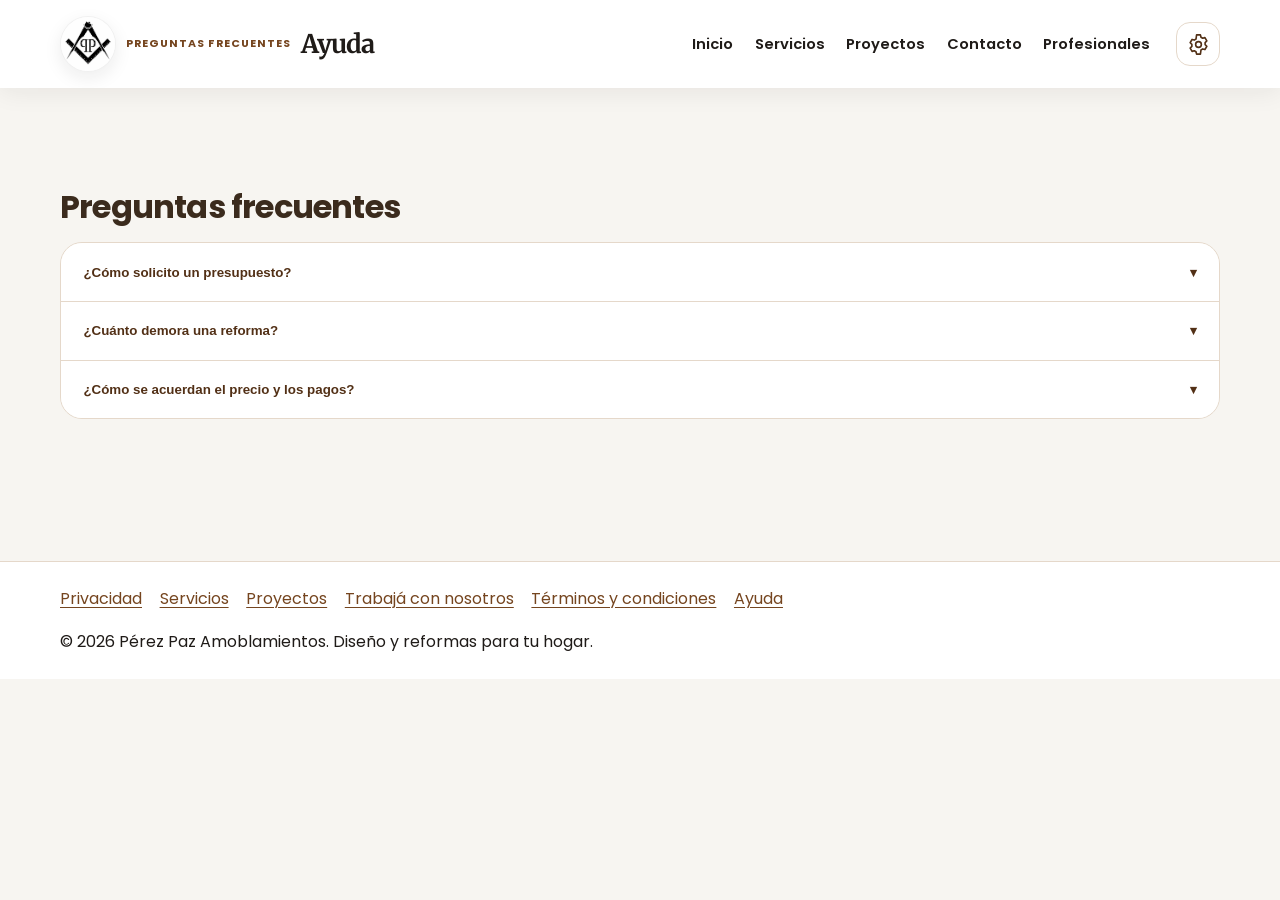
==== pages/ayuda.html @ 26d85ade "Add files via upload" ====
<!DOCTYPE html>
<html lang="es">
<head>
    <meta charset="UTF-8">
    <meta name="viewport" content="width=device-width, initial-scale=1.0"><script>(function(){try{if(localStorage.getItem('pp-theme')==='dark')document.documentElement.dataset.theme='dark'}catch(e){}})();</script>
    <title>Ayuda | Pérez Paz</title>
    <meta name="description" content="Ayuda y preguntas frecuentes de Pérez Paz Amoblamientos para reformas y muebles a medida.">
    <link rel="preconnect" href="https://fonts.googleapis.com">
    <link rel="preconnect" href="https://fonts.gstatic.com" crossorigin>
    <link href="https://fonts.googleapis.com/css2?family=Merriweather:ital,opsz,wght@0,18..144,300..900;1,18..144,300..900&family=Poppins:wght@400;500;600;700&display=swap" rel="stylesheet">
    <link rel="icon" href="../img/LOGO.png" type="image/png">
    <link rel="stylesheet" href="../CSS/style.css">
</head>
<body>
    <header class="site-header" aria-label="Navegación principal">
        <div class="container header-inner">
            <div class="branding">
                <img class="site-logo" src="../img/LOGO.png" alt="Logo de Pérez Paz" width="56" height="56" loading="eager" decoding="async">
                <p class="eyebrow">Preguntas frecuentes</p>
                <h1 class="Merriweather">Ayuda</h1>
            </div>
            <button class="nav-toggle" aria-expanded="false" aria-controls="mobileNav">
                <span class="sr-only">Abrir menú</span>
                <svg viewBox="0 0 24 24" fill="none" stroke="currentColor" stroke-width="2" stroke-linecap="round" stroke-linejoin="round" aria-hidden="true">
                    <path d="M4 7h16M4 12h16M4 17h16"></path>
                </svg>
            </button>
            <nav class="main-nav" aria-label="Navegación principal">
                <ul>
                    <li><a href="../index.html">Inicio</a></li>
                    <li><a href="./servicios.html">Servicios</a></li>
                    <li><a href="./proyectos.html">Proyectos</a></li>
                    <li><a href="./contactos.html">Contacto</a></li>
                    <li><a href="./profesionales.html">Profesionales</a></li>
                </ul>
            </nav>
        <button class="settings-trigger" type="button" aria-label="Abrir configuración" aria-controls="siteSettings" aria-expanded="false"><svg viewBox="0 0 24 24" fill="none" stroke="currentColor" stroke-width="1.7" stroke-linecap="round" stroke-linejoin="round" aria-hidden="true"><path d="M10 2h4l.6 2.4 1.8 1.1 2.3-.7 2 3.5-1.8 1.7v2.1l1.8 1.7-2 3.5-2.3-.7-1.8 1.1L14 22h-4l-.6-2.4-1.8-1.1-2.3.7-2-3.5 1.8-1.7v-2.1l-1.8-1.7 2-3.5 2.3.7 1.8-1.1L10 2Z"/><circle cx="12" cy="12" r="3"/></svg><span class="sr-only">Abrir configuración</span></button></div>
        <nav id="mobileNav" class="mobile-nav" aria-label="Navegación móvil">
            <ul>
                <li><a href="../index.html">Inicio</a></li>
                <li><a href="./servicios.html">Servicios</a></li>
                <li><a href="./proyectos.html">Proyectos</a></li>
                <li><a href="./contactos.html">Contacto</a></li>
                <li><a href="./profesionales.html">Profesionales</a></li>
            </ul>
        </nav>
    </header>
<div class="settings-backdrop" data-settings-close aria-hidden="true"></div>
<aside class="settings-panel" id="siteSettings" role="dialog" aria-modal="true" aria-hidden="true" aria-labelledby="settingsTitle" tabindex="-1">
  <div class="settings-panel-header"><div><p class="eyebrow">Preferencias del sitio</p><h2 id="settingsTitle">Configuración</h2></div><button class="settings-close" type="button" aria-label="Cerrar configuración"><svg viewBox="0 0 24 24" fill="none" stroke="currentColor" stroke-width="2" aria-hidden="true"><path d="m6 6 12 12M18 6 6 18"/></svg></button></div>
  <div class="settings-panel-body">
    <section class="settings-card" aria-labelledby="theme-heading"><div class="settings-icon" aria-hidden="true">◐</div><div class="settings-copy"><h3 id="theme-heading">Tema</h3><p>Cambiá entre la apariencia clara y la oscura.</p></div><label class="settings-control" for="theme-select"><span class="sr-only">Tema del sitio</span><select id="theme-select" name="theme"><option value="light">Claro</option><option value="dark">Oscuro</option></select></label></section>
    <section class="settings-card" aria-labelledby="language-heading"><div class="settings-icon" aria-hidden="true">文</div><div class="settings-copy"><h3 id="language-heading">Idioma</h3><p>Seleccioná el idioma de los textos del sitio.</p></div><label class="settings-control" for="language-select"><span class="sr-only">Idioma del sitio</span><select id="language-select" name="language"><option value="es">Español</option><option value="en">English</option></select></label></section>
    <section class="settings-card" aria-labelledby="text-size-heading"><div class="settings-icon" aria-hidden="true">Aa</div><div class="settings-copy"><h3 id="text-size-heading">Lectura</h3><p>Ajustá el tamaño del texto para leer con más comodidad.</p></div><label class="settings-control" for="text-size-select"><span class="sr-only">Tamaño del texto</span><select id="text-size-select" name="text-size"><option value="normal">Estándar</option><option value="large">Texto grande</option></select></label></section>
    <section class="settings-card" aria-labelledby="motion-heading"><div class="settings-icon" aria-hidden="true">◌</div><div class="settings-copy"><h3 id="motion-heading">Movimiento</h3><p>Reducí las animaciones y transiciones del sitio.</p></div><label class="settings-control settings-switch" for="motion-toggle"><span>Reducir animaciones</span><input id="motion-toggle" name="reduce-motion" type="checkbox"></label></section>
    <p id="settings-status" class="settings-status" role="status" aria-live="polite"></p>
  </div>
</aside>

    <main class="container page-content">
        <section class="faq-section reveal">
            <h2 class="section-title">Preguntas frecuentes</h2>
            <div class="accordion">
                <div class="accordion-item">
                    <button class="accordion-button" aria-expanded="false" aria-controls="faq1" id="faq1-btn">¿Cómo solicito un presupuesto?</button>
                    <div id="faq1" class="accordion-panel" role="region" aria-labelledby="faq1-btn">
                        <p>Completá el <a href="./contactos.html">formulario de contacto</a> y contanos qué ambiente querés renovar, las medidas aproximadas y tu zona. No hace falta incluir datos sensibles.</p>
                    </div>
                </div>
                <div class="accordion-item">
                    <button class="accordion-button" aria-expanded="false" aria-controls="faq2" id="faq2-btn">¿Cuánto demora una reforma?</button>
                    <div id="faq2" class="accordion-panel" role="region" aria-labelledby="faq2-btn">
                        <p>Depende del alcance, los materiales y la disponibilidad. El plazo estimado se informa en la propuesta antes de confirmar el trabajo.</p>
                    </div>
                </div>
                <div class="accordion-item">
                    <button class="accordion-button" aria-expanded="false" aria-controls="faq3" id="faq3-btn">¿Cómo se acuerdan el precio y los pagos?</button>
                    <div id="faq3" class="accordion-panel" role="region" aria-labelledby="faq3-btn">
                        <p>El precio, los impuestos aplicables y las etapas de pago deben quedar detallados en la propuesta escrita para cada proyecto. Consultanos si necesitás una modalidad específica.</p>
                    </div>
                </div>
            </div>
        </section>
    </main>
    <footer class="site-footer">
        <div class="container footer-inner">
            <div class="footer-links">
                <a href="./privacidad.html">Privacidad</a>
                <a href="./servicios.html">Servicios</a>
                <a href="./proyectos.html">Proyectos</a>
                <a href="./trabaja.html">Trabajá con nosotros</a>
                <a href="./terminos.html">Términos y condiciones</a>
                <a href="./ayuda.html">Ayuda</a>
            
                </div>
            <p>© 2026 Pérez Paz Amoblamientos. Diseño y reformas para tu hogar.</p>
        </div>
    </footer>
    <script src="../script.js"></script>
</body>
</html>
---- CSS/style.css ----
:root {
    --bg: #f4f1ed;
    --surface: #ffffff;
    --surface-alt: #fbf6f1;
    --text: #1f1b18;
    --muted: #5f5851;
    --accent: #824b20;
    --accent-dark: #5c3018;
    --border: #e4d3c3;
    --shadow: 0 24px 60px rgba(31, 26, 23, 0.1);
    --radius: 28px;
    --radius-sm: 18px;
    --max-width: 1160px;
    --transition: 0.28s ease;
}

/* Base styles */
* {
    box-sizing: border-box;
    margin: 0;
    padding: 0;
}

html {
    scroll-behavior: smooth;
}

body {
    font-family: 'Poppins', Arial, sans-serif;
    background-color: var(--bg);
    color: var(--text);
    line-height: 1.65;
}

img {
    max-width: 100%;
    display: block;
}

a {
    color: var(--accent);
    text-decoration: none;
}

a:hover,
a:focus-visible,
button:hover,
button:focus-visible {
    opacity: 0.92;
}

button {
    cursor: pointer;
}

.container {
    width: min(var(--max-width), calc(100% - 32px));
    margin: 0 auto;
}

/* Header */
.site-header {
    background: rgba(255, 255, 255, 0.96);
    backdrop-filter: blur(12px);
    box-shadow: 0 18px 50px rgba(31, 26, 23, 0.08);
    position: sticky;
    top: 0;
    z-index: 20;
}

.header-inner {
    display: flex;
    justify-content: space-between;
    align-items: center;
    gap: 1rem;
    padding: 18px 0;
}

.branding {
    display: flex;
    align-items: center;
    gap: 0.6rem;
}

.site-logo {
    width: 56px;
    height: 56px;
    display: inline-block;
    object-fit: cover;
    border-radius: 50%;
    flex-shrink: 0;
}

/* Mejora de visibilidad del logo en headers: fondo, borde y sombra */
.site-logo {
    background: #fff;
    border: 1px solid rgba(0,0,0,0.06);
    box-shadow: 0 6px 18px rgba(31,26,23,0.08);
}

.branding .eyebrow {
    display: inline-block;
    color: var(--accent);
    font-size: 0.85rem;
    font-weight: 700;
    letter-spacing: 0.12em;
    text-transform: uppercase;
}

.branding h1 {
    font-family: 'Merriweather', serif;
    font-size: 1.8rem;
    font-weight: 700;
    letter-spacing: -0.04em;
}

.main-nav {
    display: flex;
    align-items: center;
    gap: 1rem;
}

.main-nav ul {
    display: flex;
    align-items: center;
    gap: 1rem;
    list-style: none;
    margin: 0;
    padding: 0;
}

.main-nav a {
    display: inline-flex;
    padding: 0.75rem 1rem;
    border-radius: 999px;
    font-weight: 600;
    color: var(--text);
    transition: background var(--transition), transform var(--transition);
}

.main-nav a:hover,
.main-nav a:focus-visible {
    background: rgba(130, 75, 32, 0.12);
    transform: translateY(-1px);
}

.nav-toggle {
    display: none;
    border: none;
    background: transparent;
    color: var(--text);
    padding: 0.75rem;
}

.nav-toggle svg {
    width: 30px;
    height: 30px;
}

.mobile-nav {
    display: none;
}

.mobile-nav.open {
    display: block;
    padding: 1rem 0 1.5rem;
}

.mobile-nav ul {
    display: flex;
    flex-direction: column;
    gap: 0.75rem;
    list-style: none;
}

.mobile-nav a {
    display: block;
    background: var(--surface);
    padding: 0.95rem 1.2rem;
    border-radius: 999px;
    box-shadow: 0 10px 35px rgba(31, 26, 23, 0.05);
}

/* Hero */
.hero {
    display: grid;
    grid-template-columns: minmax(0, 1.2fr) minmax(320px, 1fr);
    gap: 2.5rem;
    align-items: center;
    padding: 80px 0;
}

.hero-copy h2 {
    font-size: clamp(2.4rem, 4vw, 3.6rem);
    line-height: 1.04;
    margin: 1rem 0;
}

.hero-copy p {
    max-width: 620px;
    margin-bottom: 1.75rem;
    color: var(--muted);
}

.hero-actions {
    display: flex;
    flex-wrap: wrap;
    gap: 1rem;
}

.hero-image {
    position: relative;
    border-radius: 32px;
    overflow: hidden;
    box-shadow: 0 28px 70px rgba(31, 26, 23, 0.16);
    max-height: 620px;
}

.hero-image::before {
    content: '';
    position: absolute;
    inset: 0;
    background: linear-gradient(180deg, rgba(255,255,255,0.02), rgba(31,26,23,0.14));
    pointer-events: none;
}

.hero-image img {
    width: 100%;
    height: auto;
    object-fit: cover;
}

.stats-grid {
    grid-template-columns: repeat(auto-fit, minmax(200px, 1fr));
    margin-top: 2rem;
}

.stat-card {
    padding: 28px 22px;
    text-align: center;
}

.stat-card strong {
    display: block;
    font-size: 2rem;
    margin-bottom: 0.45rem;
}

.stat-card span {
    color: var(--muted);
}

/* Sections */
.section-title,
.services h2,
.promociones h2,
.about h2,
.testimonials h2,
.page-intro h2,
.process-card h2,
.info-section h2,
.blog-header h1,
.faq-section h2 {
    margin-bottom: 1rem;
    font-size: 2rem;
    color: #3b2b1d;
}

.section-title {
    font-size: clamp(1.75rem, 2.5vw, 2.5rem);
}

.services,
.promociones,
.about,
.testimonials,
.page-content,
.process-section,
.info-section,
.stats,
.projects,
.expertise,
.blog-section,
.faq-section {
    padding: 50px 0;
}

.service-grid,
.promociones-grid,
.testimonial-grid,
.team-grid,
.contact-grid,
.stats-grid,
.project-grid,
.expertise-grid,
.blog-grid {
    display: grid;
    gap: 1.25rem;
}

.service-grid,
.project-grid,
.promociones-grid,
.blog-grid {
    grid-template-columns: repeat(auto-fit, minmax(240px, 1fr));
}

.testimonial-grid,
.team-grid,
.expertise-grid {
    grid-template-columns: repeat(auto-fit, minmax(260px, 1fr));
}

.service-card,
.card,
.team-card,
.contact-card,
.testimonial,
.process-card,
.stat-card,
.project-card,
.feature,
.blog-card {
    background: var(--surface);
    border-radius: var(--radius);
    padding: 28px;
    box-shadow: var(--shadow);
    transition: transform var(--transition), box-shadow var(--transition);
}

.service-card:hover,
.card:hover,
.team-card:hover,
.contact-card:hover,
.project-card:hover,
.blog-card:hover {
    transform: translateY(-4px);
}

.service-card h3,
.card h3,
.team-card h3,
.contact-card h2,
.process-card h2,
.project-card h3,
.feature strong,
.blog-card h3 {
    margin-bottom: 0.75rem;
    color: var(--accent);
}

.card img,
.project-card img,
.blog-card img {
    border-radius: 16px;
    margin-bottom: 1rem;
    height: 180px;
    object-fit: cover;
}

.card p,
.service-card p,
.team-card p,
.testimonial p,
.about-copy p,
.page-intro p,
.process-card li,
.process-card ul,
.info-section p,
.stat-card span,
.contact-card address,
.form-note,
.blog-card p,
.blog-card time {
    color: var(--muted);
}

.about {
    display: grid;
    grid-template-columns: minmax(0, 1fr) minmax(320px, 520px);
    gap: 2rem;
    align-items: center;
}

.about-copy p {
    margin-bottom: 1rem;
}

.about-features,
.expertise-grid {
    display: grid;
    gap: 1rem;
}

.feature {
    background: var(--surface-alt);
    border-radius: var(--radius-sm);
    padding: 26px;
}

.feature strong,
.stat-card strong {
    display: block;
    margin-bottom: 0.75rem;
    color: var(--accent-dark);
}

.testimonial {
    display: flex;
    flex-direction: column;
    justify-content: space-between;
}

.testimonial footer {
    margin-top: 1.5rem;
    font-weight: 700;
    color: var(--accent);
}

.page-content {
    padding-bottom: 60px;
}

.page-intro {
    margin-bottom: 2rem;
}

.page-intro p {
    max-width: 760px;
}

.contact-grid,
.process-section {
    grid-template-columns: repeat(auto-fit, minmax(280px, 1fr));
}

.contact-form label {
    display: grid;
    gap: 0.5rem;
    margin-bottom: 1rem;
    font-weight: 600;
}

.contact-form fieldset {
    border: 1px solid var(--border);
    border-radius: var(--radius);
    padding: 1.25rem;
    background: var(--surface-alt);
}

.contact-form legend {
    font-weight: 700;
    color: var(--accent-dark);
    padding: 0 0.5rem;
}

.contact-form input,
.contact-form textarea,
.contact-form select {
    width: 100%;
    border: 1px solid #d7c6b4;
    border-radius: 12px;
    padding: 0.95rem 1rem;
    background: #fff;
}

.contact-form textarea {
    resize: vertical;
}

address {
    font-style: normal;
    line-height: 1.8;
}

.form-note {
    margin-bottom: 1rem;
    color: var(--accent-dark);
}

.button {
    display: inline-flex;
    align-items: center;
    justify-content: center;
    padding: 0.95rem 1.6rem;
    border-radius: 999px;
    border: 1px solid transparent;
    font-weight: 700;
    transition: transform var(--transition), box-shadow var(--transition), background var(--transition);
}

.button:hover {
    transform: translateY(-1px);
    box-shadow: 0 14px 32px rgba(31, 26, 23, 0.12);
}

.button.primary {
    background: var(--accent);
    color: #ffffff;
}

.button.secondary {
    background: var(--surface);
    color: var(--accent);
    border-color: var(--accent);
}

.button:focus-visible,
.main-nav a:focus-visible {
    outline: 3px solid rgba(130, 75, 32, 0.18);
    outline-offset: 3px;
}

.process-card ol,
.process-card ul {
    margin-top: 1rem;
    padding-left: 1.25rem;
    color: var(--muted);
}

.process-card li {
    margin-bottom: 0.85rem;
}

.stat-card {
    text-align: center;
}

.stat-card strong {
    font-size: 2rem;
}

.info-section {
    background: var(--surface-alt);
    border-radius: var(--radius);
    padding: 32px;
}

.site-footer {
    background: var(--surface);
    border-top: 1px solid var(--border);
}

.footer-inner {
    display: flex;
    justify-content: space-between;
    align-items: center;
    gap: 1rem;
    padding: 24px 0;
    flex-wrap: wrap;
}

.footer-links {
    display: flex;
    gap: 1rem;
    flex-wrap: wrap;
}

.footer-links a {
    color: var(--accent);
}

/* Blog filters */
.filter-bar {
    display: flex;
    flex-wrap: wrap;
    gap: 0.75rem;
    margin-bottom: 1.5rem;
}

.filter-button {
    background: var(--surface);
    border: 1px solid var(--border);
    border-radius: 999px;
    padding: 0.85rem 1.2rem;
    cursor: pointer;
    color: var(--text);
    transition: background var(--transition), transform var(--transition);
}

.filter-button.active,
.filter-button:hover {
    background: var(--accent);
    color: #fff;
    transform: translateY(-1px);
}

.blog-card.hidden,
.team-card.hidden,
.project-card.hidden,
.card.hidden,
.service-card.hidden {
    display: none;
}

/* Accordion */
.accordion {
    border: 1px solid var(--border);
    border-radius: var(--radius);
    overflow: hidden;
}

.accordion-item + .accordion-item {
    border-top: 1px solid var(--border);
}

.accordion-button {
    width: 100%;
    background: var(--surface);
    border: none;
    padding: 1.2rem 1.4rem;
    text-align: left;
    font-weight: 700;
    color: var(--accent-dark);
    cursor: pointer;
    display: flex;
    justify-content: space-between;
    align-items: center;
}

.accordion-button::after {
    content: '▾';
    transition: transform var(--transition);
}

.accordion-button[aria-expanded="true"]::after {
    transform: rotate(180deg);
}

.accordion-panel {
    max-height: 0;
    overflow: hidden;
    transition: max-height 0.35s ease;
    padding: 0 1.4rem;
    background: var(--surface-alt);
}

.accordion-panel p {
    padding: 1rem 0;
}

/* Reveal animations */
.reveal {
    opacity: 0;
    transform: translateY(30px);
    transition: opacity 0.7s ease, transform 0.7s ease;
}

.reveal.visible {
    opacity: 1;
    transform: translateY(0);
}

/* Responsive layout */
@media (max-width: 860px) {
    .header-inner {
        flex-direction: column;
        align-items: flex-start;
    }

    .hero,
    .about,
    .contact-grid,
    .service-grid,
    .promociones-grid,
    .testimonial-grid,
    .team-grid,
    .process-section,
    .expertise-grid,
    .stats-grid,
    .project-grid,
    .blog-grid {
        grid-template-columns: 1fr;
    }

    .hero-image {
        order: -1;
    }

    .nav-toggle {
        display: inline-flex;
    }

    .main-nav {
        display: none;
    }

    .mobile-nav {
        display: none;
    }

    .mobile-nav.open {
        display: block;
    }
}

@media (max-width: 560px) {
    .button {
        width: 100%;
    }
}

/* Ajustes de lanzamiento: jerarquía, lectura, navegación y controles táctiles */
:root {
    --bg: #f7f5f1;
    --surface-alt: #f3ede6;
    --accent: #75451f;
    --accent-dark: #523016;
    --border: #e5d8ca;
    --shadow: 0 14px 38px rgba(31, 26, 23, 0.075);
    --radius: 22px;
}

html { scroll-padding-top: 100px; }
body { min-width: 320px; }
a { text-underline-offset: 0.18em; }
a:focus-visible, button:focus-visible, input:focus-visible, select:focus-visible, textarea:focus-visible {
    outline: 3px solid #b87940;
    outline-offset: 3px;
}
.sr-only {
    position: absolute; width: 1px; height: 1px; padding: 0; margin: -1px;
    overflow: hidden; clip: rect(0, 0, 0, 0); white-space: nowrap; border: 0;
}
.site-header { box-shadow: 0 4px 24px rgba(31, 26, 23, 0.07); }
.header-inner { min-height: 88px; padding: 12px 0; }
.branding { min-width: 0; }
.branding h1 { font-size: clamp(1.15rem, 2vw, 1.65rem); line-height: 1.2; }
.branding .eyebrow { font-size: 0.68rem; letter-spacing: 0.1em; }
.main-nav ul { gap: 0.25rem; }
.main-nav a { padding: 0.65rem 0.8rem; font-size: 0.92rem; }
.nav-toggle { margin-left: auto; border-radius: 12px; }
.hero { padding: clamp(42px, 7vw, 84px) 0; }
.hero-copy h2 { max-width: 760px; letter-spacing: -0.035em; }
.hero-image { width: 100%; }
.hero-image img { aspect-ratio: 4 / 3; object-fit: cover; }
.section-title, .services h2, .promociones h2, .about h2, .testimonials h2,
.page-intro h2, .process-card h2, .info-section h2, .faq-section h2 {
    line-height: 1.2;
    letter-spacing: -0.025em;
}
.page-intro { padding: clamp(12px, 3vw, 32px) 0 0; }
.page-intro p { font-size: 1.05rem; }
.service-card, .card, .team-card, .contact-card, .testimonial, .process-card,
.stat-card, .project-card, .feature, .blog-card { height: 100%; }
.service-card p, .project-card p, .process-card p { color: var(--muted); }
.contact-form label { line-height: 1.5; }
.contact-form input, .contact-form textarea, .contact-form select { font: inherit; }
.contact-form input[type="checkbox"] { width: 1.15rem; height: 1.15rem; accent-color: var(--accent); }
.contact-form label.privacy-consent { display: flex; align-items: flex-start; gap: 0.7rem; font-weight: 400; }
.contact-form label.privacy-consent input[type="checkbox"] { flex: 0 0 1.15rem; width: 1.15rem; height: 1.15rem; margin-top: 0.2rem; }
.contact-form label.privacy-consent span { min-width: 0; line-height: 1.55; }
.contact-form label.privacy-consent a { display: inline; white-space: normal; }
.contact-form button:disabled { opacity: 0.72; cursor: wait; }
.form-note { line-height: 1.55; }
.site-footer { margin-top: 2rem; }
.footer-inner { align-items: flex-start; }
.footer-links { gap: 0.5rem 1.1rem; }
.footer-links a { text-decoration: underline; text-underline-offset: 0.2em; }
.mobile-nav { background: var(--surface); border-top: 1px solid var(--border); }
.mobile-nav ul { width: min(var(--max-width), calc(100% - 32px)); margin: 0 auto; }
.mobile-nav a { border-radius: 12px; box-shadow: none; }
.accordion-button { min-height: 56px; gap: 1rem; line-height: 1.45; }
.accordion-panel[role="region"] { color: var(--muted); }

@media (max-width: 860px) {
    .header-inner { flex-direction: row; align-items: center; flex-wrap: wrap; }
    .branding { flex: 1; }
    .nav-toggle { display: inline-flex; align-items: center; justify-content: center; }
    .main-nav { display: none; }
    .mobile-nav.open { display: block; padding: 0.75rem 0 1rem; }
    .hero { grid-template-columns: 1fr; gap: 1.5rem; }
    .hero-copy { order: 0; }
    .hero-image { order: 1; max-height: none; }
}
@media (max-width: 560px) {
    .container { width: min(var(--max-width), calc(100% - 28px)); }
    .site-logo { width: 46px; height: 46px; }
    .hero-copy h2 { font-size: clamp(2.15rem, 10vw, 3rem); }
    .hero-actions { display: grid; }
    .services, .promociones, .about, .testimonials, .page-content,
    .process-section, .info-section, .stats, .projects, .expertise, .faq-section { padding: 32px 0; }
    .service-card, .card, .team-card, .contact-card, .testimonial, .process-card,
    .stat-card, .project-card, .feature, .blog-card { padding: 22px; border-radius: 18px; }
    .info-section { padding: 24px; }
    .footer-inner { padding: 22px 0; }
    .footer-links { gap: 0.7rem 1rem; }
    .contact-form fieldset { padding: 1rem; }
}
@media (prefers-reduced-motion: reduce) {
    *, *::before, *::after { scroll-behavior: auto !important; animation-duration: 0.01ms !important; animation-iteration-count: 1 !important; transition-duration: 0.01ms !important; }
    .reveal { opacity: 1; transform: none; }
}

/* Configuración y tema oscuro */
.settings-page { max-width: 860px; }
.settings-card {
    display: grid;
    grid-template-columns: auto minmax(0, 1fr) minmax(150px, 210px);
    align-items: center;
    gap: 1.25rem;
    margin: 1rem 0;
    padding: 1.5rem;
    border: 1px solid var(--border);
    border-radius: var(--radius);
    background: var(--surface);
    box-shadow: var(--shadow);
}
.settings-icon {
    display: grid;
    width: 48px;
    height: 48px;
    place-items: center;
    border-radius: 15px;
    background: var(--surface-alt);
    color: var(--accent);
    font-size: 1.35rem;
    font-weight: 700;
}
.settings-copy h2 { margin-bottom: 0.25rem; color: var(--accent-dark); font-size: 1.2rem; }
.settings-copy p, .settings-status { color: var(--muted); }
.settings-control select {
    width: 100%;
    min-height: 48px;
    padding: 0.65rem 2.25rem 0.65rem 0.85rem;
    border: 1px solid var(--border);
    border-radius: 12px;
    background: var(--surface);
    color: var(--text);
    font: inherit;
}
.settings-status { min-height: 1.6rem; margin: 1rem 0; }
.settings-back { margin-top: 1.5rem; }

:root[data-theme="dark"] {
    color-scheme: dark;
    --bg: #171513;
    --surface: #24211e;
    --surface-alt: #2e2924;
    --text: #f4eee7;
    --muted: #c8bdb2;
    --accent: #e0a66e;
    --accent-dark: #f0c596;
    --border: #4b4037;
    --shadow: 0 16px 42px rgba(0, 0, 0, 0.24);
}
:root[data-theme="dark"] .site-header { background: rgba(36, 33, 30, 0.96); }
:root[data-theme="dark"] .main-nav a { color: var(--text); }
:root[data-theme="dark"] .section-title,
:root[data-theme="dark"] .services h2,
:root[data-theme="dark"] .about h2,
:root[data-theme="dark"] .testimonials h2,
:root[data-theme="dark"] .page-intro h2,
:root[data-theme="dark"] .process-card h2,
:root[data-theme="dark"] .info-section h2,
:root[data-theme="dark"] .faq-section h2 { color: var(--accent-dark); }
:root[data-theme="dark"] .contact-form input,
:root[data-theme="dark"] .contact-form textarea,
:root[data-theme="dark"] .contact-form select { background: #171513; color: var(--text); border-color: var(--border); }
:root[data-theme="dark"] .button.secondary { background: var(--surface); color: var(--accent); border-color: var(--accent); }
:root[data-theme="dark"] .mobile-nav { background: var(--surface); border-color: var(--border); }
:root[data-theme="dark"] .mobile-nav a { background: var(--surface-alt); color: var(--text); }
:root[data-theme="dark"] .accordion-button { background: var(--surface); color: var(--accent-dark); }
:root[data-theme="dark"] .accordion-panel { background: var(--surface-alt); }
:root[data-theme="dark"] .contact-form fieldset { background: var(--surface-alt); border-color: var(--border); }
:root[data-theme="dark"] .contact-form legend { color: var(--accent-dark); }

@media (max-width: 600px) {
    .settings-card { grid-template-columns: auto minmax(0, 1fr); gap: 0.9rem; padding: 1.2rem; }
    .settings-control { grid-column: 1 / -1; }
    .settings-control select { min-height: 52px; }
}

/* Configuración en panel lateral */
.settings-trigger, .settings-close {
    display: inline-grid;
    flex: 0 0 auto;
    width: 44px;
    height: 44px;
    place-items: center;
    border: 1px solid var(--border);
    border-radius: 14px;
    background: var(--surface);
    color: var(--accent-dark);
    transition: background var(--transition), transform var(--transition), border-color var(--transition);
}
.settings-trigger:hover, .settings-close:hover { background: var(--surface-alt); transform: translateY(-1px); }
.settings-trigger svg { width: 23px; height: 23px; }
.settings-close svg { width: 21px; height: 21px; }
.settings-backdrop {
    position: fixed;
    inset: 0;
    z-index: 40;
    background: rgba(25, 21, 18, 0.38);
    opacity: 0;
    visibility: hidden;
    transition: opacity 0.25s ease, visibility 0.25s ease;
    backdrop-filter: blur(2px);
}
.settings-backdrop.is-open { opacity: 1; visibility: visible; }
.settings-panel {
    position: fixed;
    z-index: 41;
    inset: 0 0 0 auto;
    display: flex;
    flex-direction: column;
    width: min(440px, 100%);
    height: 100vh;
    height: 100dvh;
    padding: clamp(1.25rem, 4vw, 2rem);
    border-left: 1px solid var(--border);
    background: var(--bg);
    color: var(--text);
    box-shadow: -18px 0 55px rgba(31, 26, 23, 0.18);
    transform: translateX(105%);
    visibility: hidden;
    transition: transform 0.3s ease, visibility 0.3s ease;
    overflow-y: auto;
    overscroll-behavior: contain;
}
.settings-panel.is-open { transform: translateX(0); visibility: visible; }
.settings-panel-header { display: flex; justify-content: space-between; align-items: center; gap: 1rem; padding-bottom: 1.3rem; border-bottom: 1px solid var(--border); }
.settings-panel-header .eyebrow { margin-bottom: 0.2rem; color: var(--accent); font-size: 0.72rem; font-weight: 700; letter-spacing: 0.1em; text-transform: uppercase; }
.settings-panel-header h2 { margin: 0; color: var(--text); font-family: 'Merriweather', serif; font-size: 1.55rem; }
.settings-panel-body { display: grid; gap: 0.9rem; padding-top: 1.25rem; }
.settings-panel .settings-card { grid-template-columns: 44px minmax(0, 1fr); gap: 0.8rem 1rem; margin: 0; padding: 1rem; border-radius: 18px; box-shadow: 0 8px 22px rgba(31, 26, 23, 0.055); }
.settings-panel .settings-icon { width: 44px; height: 44px; grid-row: span 2; border-radius: 13px; }
.settings-panel .settings-copy h3 { margin: 0 0 0.2rem; color: var(--accent-dark); font-size: 1.06rem; }
.settings-panel .settings-copy p { margin: 0; font-size: 0.88rem; line-height: 1.5; }
.settings-panel .settings-control { grid-column: 2; }
.settings-panel .settings-control select { min-height: 46px; }
.settings-panel .settings-switch { display: flex; align-items: center; justify-content: space-between; gap: 0.75rem; color: var(--text); font-size: 0.88rem; line-height: 1.4; }
.settings-panel .settings-switch input { width: 1.2rem; height: 1.2rem; flex: 0 0 auto; margin: 0; accent-color: var(--accent); }
.settings-panel .settings-status { min-height: 1.5rem; margin: 0.1rem 0; font-size: 0.9rem; }
html[data-text-size="large"] body { font-size: 1.1rem; }
html[data-motion="reduce"] *, html[data-motion="reduce"] *::before, html[data-motion="reduce"] *::after {
    scroll-behavior: auto !important;
    animation-duration: 0.01ms !important;
    animation-iteration-count: 1 !important;
    transition-duration: 0.01ms !important;
}
html[data-motion="reduce"] .reveal { opacity: 1; transform: none; }
body.settings-open { overflow: hidden; }
:root[data-theme="dark"] .settings-trigger, :root[data-theme="dark"] .settings-close { background: var(--surface); color: var(--accent); border-color: var(--border); }
:root[data-theme="dark"] .settings-panel { box-shadow: -18px 0 55px rgba(0, 0, 0, 0.42); }

@media (max-width: 860px) {
    .settings-trigger { margin-left: 0.25rem; }
}
@media (max-width: 420px) {
    .settings-panel { padding: 1rem; }
    .settings-panel .settings-card { padding: 0.85rem; }
}
@media (prefers-reduced-motion: reduce) {
    .settings-panel, .settings-backdrop { transition-duration: 0.01ms; }
}

/* Mantiene los controles del encabezado en posiciones constantes. */
@media (min-width: 861px) {
    .header-inner {
        display: grid;
        grid-template-columns: minmax(0, 1fr) auto 44px;
        align-items: center;
        gap: 1rem;
    }
    .branding { min-width: 0; }
    .main-nav { justify-self: end; }
    .main-nav ul { gap: 0.1rem; }
    .main-nav a { padding-inline: 0.62rem; }
    .settings-trigger { justify-self: end; margin: 0; }
}
@media (max-width: 860px) {
    .header-inner {
        display: grid;
        grid-template-columns: minmax(0, 1fr) 44px 44px;
        column-gap: 0.5rem;
        align-items: center;
    }
    .branding { min-width: 0; flex: initial; }
    .nav-toggle { grid-column: 2; grid-row: 1; justify-self: end; margin: 0; }
    .settings-trigger { grid-column: 3; grid-row: 1; justify-self: end; margin: 0; }
}
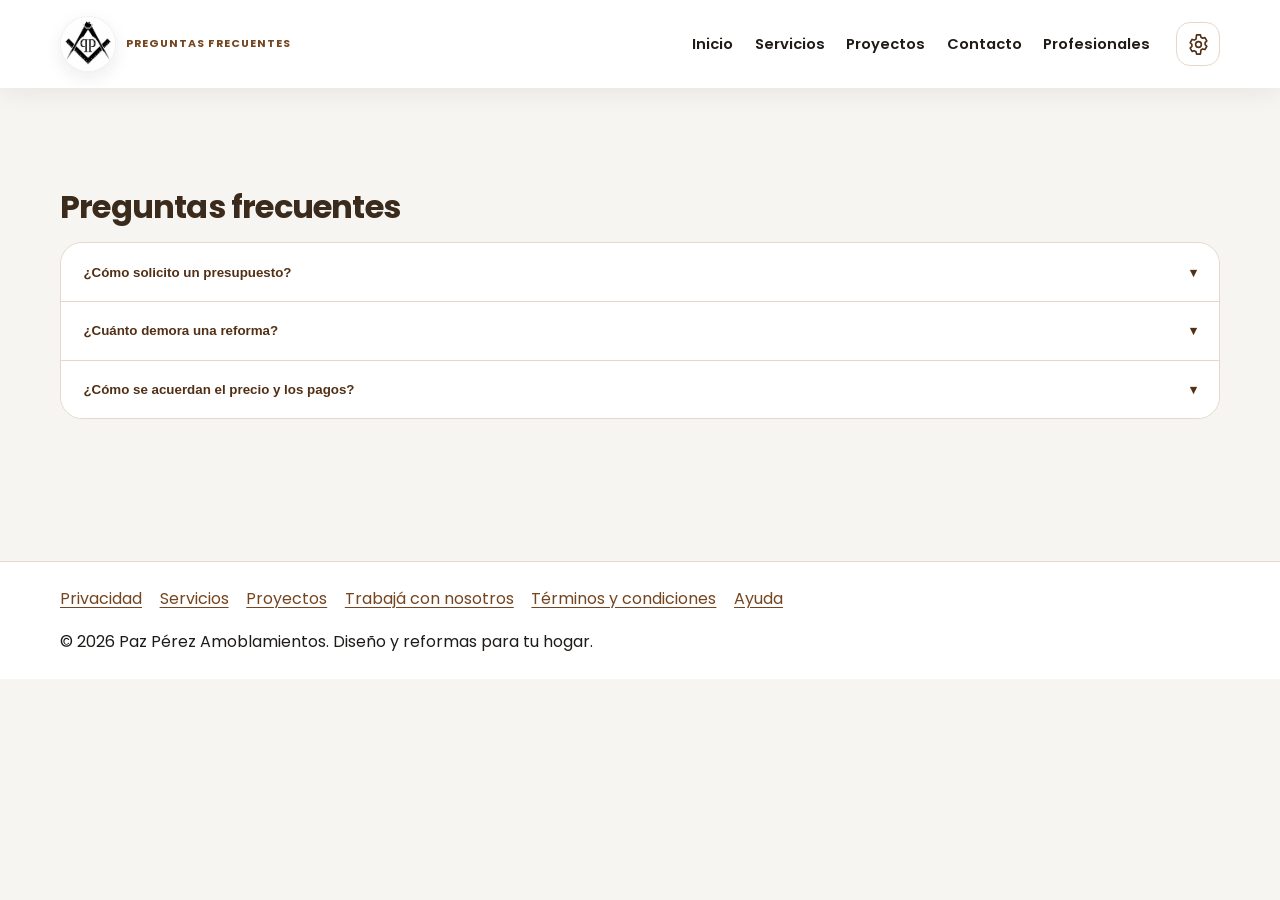
==== commit 9f6728e8: "Add files via upload" ====
--- a/pages/ayuda.html
+++ b/pages/ayuda.html
@@ -3,8 +3,8 @@
 <head>
     <meta charset="UTF-8">
     <meta name="viewport" content="width=device-width, initial-scale=1.0"><script>(function(){try{if(localStorage.getItem('pp-theme')==='dark')document.documentElement.dataset.theme='dark'}catch(e){}})();</script>
-    <title>Ayuda | Pérez Paz</title>
-    <meta name="description" content="Ayuda y preguntas frecuentes de Pérez Paz Amoblamientos para reformas y muebles a medida.">
+    <title>Ayuda | Paz Pérez</title>
+    <meta name="description" content="Ayuda y preguntas frecuentes de Paz Pérez Amoblamientos para reformas y muebles a medida.">
     <link rel="preconnect" href="https://fonts.googleapis.com">
     <link rel="preconnect" href="https://fonts.gstatic.com" crossorigin>
     <link href="https://fonts.googleapis.com/css2?family=Merriweather:ital,opsz,wght@0,18..144,300..900;1,18..144,300..900&family=Poppins:wght@400;500;600;700&display=swap" rel="stylesheet">
@@ -15,9 +15,8 @@
     <header class="site-header" aria-label="Navegación principal">
         <div class="container header-inner">
             <div class="branding">
-                <img class="site-logo" src="../img/LOGO.png" alt="Logo de Pérez Paz" width="56" height="56" loading="eager" decoding="async">
+                <img class="site-logo" src="../img/LOGO.png" alt="Logo de Paz Pérez" width="56" height="56" loading="eager" decoding="async">
                 <p class="eyebrow">Preguntas frecuentes</p>
-                <h1 class="Merriweather">Ayuda</h1>
             </div>
             <button class="nav-toggle" aria-expanded="false" aria-controls="mobileNav">
                 <span class="sr-only">Abrir menú</span>
@@ -93,7 +92,7 @@
                 <a href="./ayuda.html">Ayuda</a>
             
                 </div>
-            <p>© 2026 Pérez Paz Amoblamientos. Diseño y reformas para tu hogar.</p>
+            <p>© 2026 Paz Pérez Amoblamientos. Diseño y reformas para tu hogar.</p>
         </div>
     </footer>
     <script src="../script.js"></script>
--- a/CSS/style.css
+++ b/CSS/style.css
@@ -727,6 +727,7 @@
 .branding { min-width: 0; }
 .branding h1 { font-size: clamp(1.15rem, 2vw, 1.65rem); line-height: 1.2; }
 .branding .eyebrow { font-size: 0.68rem; letter-spacing: 0.1em; }
+.branding .brand-name { margin: 0; color: var(--text); font-family: 'Merriweather', serif; font-size: 1.2rem; font-weight: 700; }
 .main-nav ul { gap: 0.25rem; }
 .main-nav a { padding: 0.65rem 0.8rem; font-size: 0.92rem; }
 .nav-toggle { margin-left: auto; border-radius: 12px; }
@@ -980,4 +981,13 @@
     .nav-toggle { grid-column: 2; grid-row: 1; justify-self: end; margin: 0; }
     .settings-trigger { grid-column: 3; grid-row: 1; justify-self: end; margin: 0; }
 }
-
+
+/* Reparte en tres columnas las tarjetas de servicios y centra cada fila. */
+.page-content > .service-grid { grid-template-columns: repeat(3, minmax(0, 1fr)); }
+@media (max-width: 860px) {
+    .page-content > .service-grid { grid-template-columns: repeat(2, minmax(0, 1fr)); }
+}
+@media (max-width: 560px) {
+    .page-content > .service-grid { grid-template-columns: 1fr; }
+}
+
